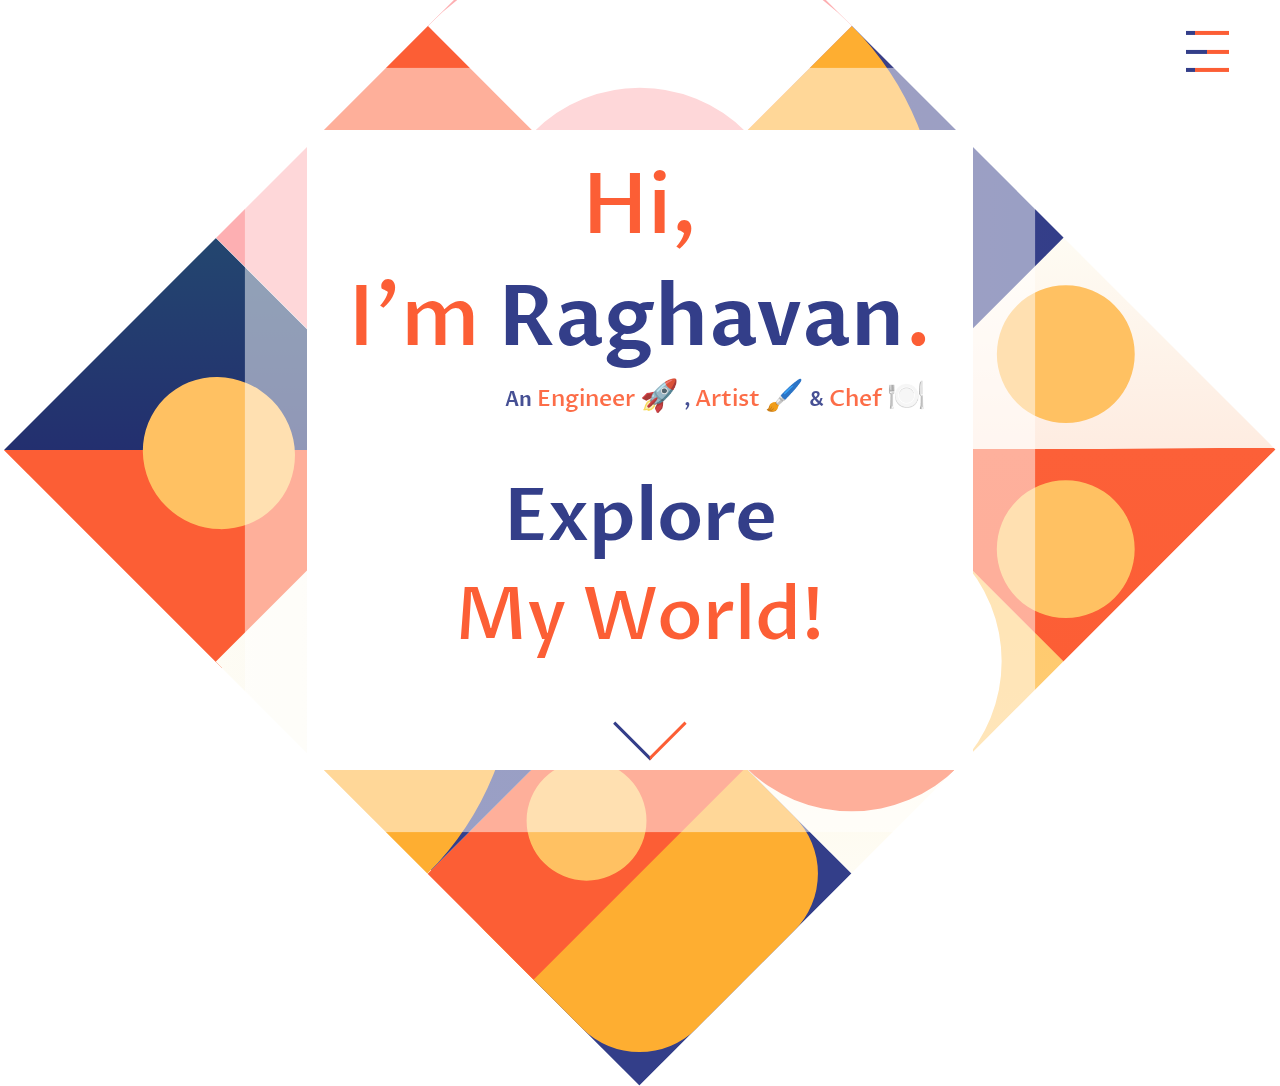
==== index.html @ 9d92f0ab "Responsive Design #1" ====
<!DOCTYPE html>
<html lang="en">

<head>
    <meta charset="UTF-8">
    <meta http-equiv="X-UA-Compatible" content="IE=edge">
    <meta name="viewport" content="width=device-width, initial-scale=1.0">
    <meta charset="UTF-8" />
    <meta http-equiv="X-UA-Compatible" content="IE=edge" />
    <meta name="viewport" content="width=device-width, initial-scale=1.0" />
    <meta name="msapplication-TileColor" content="#333e89" />
    <meta name="theme-color" content="#333e89" />
    <meta name="title" content="Raghavan's World" />
    <meta name="description" content="Raghavan's Official Portfolio!" />
    <meta name="keywords" content="Raghavan, Portfolio, Artist, Blogger" />
    <meta name="robots" content="index, follow" />
    <meta http-equiv="Content-Type" content="text/html; charset=utf-8" />
    <meta name="language" content="English" />
    <title>Raghavan's World</title>
    <link rel="apple-touch-icon" sizes="180x180" href="./assets/img/favicon/apple-touch-icon.png" />
    <link rel="icon" type="image/png" sizes="32x32" href="./assets/img/favicon/favicon-32x32.png" />
    <link rel="icon" type="image/png" sizes="16x16" href="./assets/img/favicon/favicon-16x16.png" />
    <link rel="manifest" href="./assets/img/favicon/site.webmanifest" />
    <link rel="mask-icon" href="./assets/img/favicon/safari-pinned-tab.svg" color="#333e89" />
    <link rel="stylesheet" href="./assets/styles/index.css" type="text/css" />
    <link rel="stylesheet" href="./assets/styles/main.css" type="text/css" />
    <link rel="stylesheet" href="./assets/styles/splide.min.css" type="text/css" />
    <script src="./assets/scripts/index.js" type="application/javascript" async></script>
    <script src="./assets/scripts/scrollfade.js" type="application/javascript" defer></script>
    <script src="./assets/scripts/splide.min.js" type="application/javascript" defer></script>
    <script src="./assets/scripts/main.js" type="application/javascript" defer></script>
    <title>Raghavan's World</title>
</head>

<body>
    <!-- Loader - Hidden when DOM Content Loaded -->
    <div class="loader">
        <div class="outerCircle">
            <div class="innerCircle"></div>
        </div>
    </div>
    <!-- Navigation Page - Toggled from Menu Button-->
    <nav id="nav">
        <ul id="navItems">
            <!-- Navigation Links -->
            <li class="navItem">
                <a class="navLink current" title="View Home Page" href="./index.html"><span>HOME</span></a>
            </li>
        </ul>
    </nav>
    <header id="header">
        <div class="scrollFade heroArtContainer">
            <img src="./assets/img/contemporaryArt.svg" alt="Decorative Contemporary Art" class="heroArt">
        </div>
        <ul id="menuIcon">
            <li class="iconBar1 iconBar"></li>
            <li class="iconBar2 iconBar"></li>
            <li class="iconBar3 iconBar"></li>
        </ul>
        <section id="hero" class="scrollFade">
            <div id="introText">
                <div id="name">
                    Hi, <br> I'm
                        <span id="about">
                            <span><span id="heroHighlight">Raghavan</span>.</span>
                            <p>
                                <span id="heroHighlight">An</span> 
                                Engineer <span id="emoji">🚀</span> 
                                <span id="heroHighlight">, </span>
                                Artist <span id="emoji">🖌️</span>
                                <span id="heroHighlight">&</span> Chef <span id="emoji">🍽️</span>
                            </p>
                        </span>
                </div>
            </div>
            <div id="CTA" class="scrollFade">
                <div id="welcomeText"><span id="heroHighlight">Explore<br></span>My World!</div>
                <a href="#artwork" class="arrow"></a>
            </div>
        </section>
    </header>
    <a href="#header" style="display: none;" class="backToTop"></a>
    <main id="sections">

    </main>
    <section id="pages">

    </section>
</body>

</html>
---- assets/styles/index.css ----
html {
  font-size: 2.3vmin;
  scroll-behavior: smooth;
}
body {
  overflow-x: hidden;
}

#header {
  display: flex;
  justify-content: space-between;
  min-height: 100vh;
  min-width: 100vw;
}
.heroArt {
  max-height: 100vh;
  height: 100vh;
}
#hero {
  display: flex;
  flex-direction: column;
  height: 100vh;
  justify-content: space-around;
  color: var(--accent);
  font-weight: 500;
  position: relative;
  margin: 1rem auto;
}
#introText #name {
  font-size: 4rem;
}
#introText #name #about {
  display: inline-flex !important;
  align-items: center;
  justify-content: center;
  flex-direction: column;
}
#about > p {
  font-size: 1.1rem;
  opacity: .9;
}
#about > p #heroHighlight {
  font-size: .95rem;
}
#emoji {
  font-size: 1.5rem;
}
#welcomeText{
  font-size: 3.5rem;
}
#CTA {
  display: flex;
  align-items: flex-start;
  flex-direction: column;
  justify-content: center;
  gap: 2rem;
}
#menuIcon {
  position: absolute;
  top: 1rem;
  right: 2rem;
}

#heroHighlight {
  font-weight: 600;
  color: var(--dark);
}
/* Down Arrow */
.arrow {
  content: '';
  display: inline-block;
  width: 2.5rem;
  height: 2.5rem;
  margin: 0 0 0 1rem;
  background: transparent;
  border-top: 0.15rem solid var(--dark);
  border-left: 0.15rem solid var(--dark);
  border-color: var(--dark) var(--accent);
  transition: all 300ms ease-in-out;
  text-decoration: none;
  color: transparent;
  cursor: pointer;
  transform: rotate(-135deg);
}
.arrow:hover {
  border-width: 0.3rem;
}
.slider {
  padding: 0 11vmin 0 9vmin;
  background: var(--light);
  box-shadow: 0 0 2rem 1rem rgba(0,0,0,.15);
  max-width: 100vw;
  z-index: 1;
}
.slider > a {
  color: var(--dark);
  margin: 1rem 0 2rem auto;
  padding-bottom: 2rem;
  text-decoration: none;
  display: flex;
  align-items: flex-end;
  justify-content: flex-end;
  position: relative;
}
.slider > a::after {
  background: url("data:image/svg+xml,%3Csvg width='129' height='24' viewBox='0 0 129 24' fill='none' xmlns='http://www.w3.org/2000/svg'%3E%3Cpath d='M128.159 13.0607C128.745 12.4749 128.745 11.5251 128.159 10.9393L118.613 1.3934C118.027 0.807611 117.078 0.807611 116.492 1.3934C115.906 1.97919 115.906 2.92893 116.492 3.51472L124.977 12L116.492 20.4853C115.906 21.0711 115.906 22.0208 116.492 22.6066C117.078 23.1924 118.027 23.1924 118.613 22.6066L128.159 13.0607ZM0 13.5L127.098 13.5V10.5L0 10.5L0 13.5Z' fill='%23FC5E35'/%3E%3C/svg%3E%0A");
  content: '';
  background-size: 40%;
  position: absolute;
  width: 9rem;
  right: -5.5rem;
  top: 1.3rem;
  height: 24px;
  background-repeat: no-repeat;
  transition: all 300ms;
  pointer-events: all;
}
.slider > a:hover {
  cursor: pointer;
}
.slider > a:hover::after {
  background-size: 45%;
  right: -6.5rem;
}

.slider > h1 {
  padding: 1.5rem 0 1rem 0;
  text-transform: capitalize;
  font-size: 5rem;
  color: var(--dark);
  text-align: center;
  position: relative;
  display: block;
  margin: 0 auto;
}
.slider > h1::after {
  content: '';
  height: 1rem;
  width: 1rem;
  margin-left: .5rem;
  background: var(--accent);
  display: inline-block;
  border-radius: 50%;
}
.slider img {
  max-height: 30rem !important;
  margin: 0 .15rem;
}
.splide__pagination {
  display: none !important;
}
.scrollFade {
  opacity: 1;
  pointer-events: all;
}
.scrollFade--hidden {
  opacity: 0;
  pointer-events: none;
  transform: translateY(-3rem);
}
.scrollFade--visible {
  opacity: 1;
  transform: translateY(0);
  pointer-events: all;
}
.scrollFade--animate {
  transition: opacity 1000ms 100ms ease, transform 800ms 100ms ease;
}

.PaintingDescription {
  display: flex;
  align-items: center;
  justify-content: center;
  position: absolute;
  left: 0;
  top: 0;
  min-height: 100vh;
  z-index: 4;
  width: 100vw;
  gap: 0 3rem;
  padding: 2rem .5rem;
  background-color: var(--light);
  font-family: "Proza Libre", sans-serif;
  transform: translateX(100vw);
  transition: transform 1000ms ease;
}
.DescriptionOpen {
  transform: none;
}
.PaintingDescription > .CloseIcon {
  box-sizing: border-box;
  position: relative;
  display: block;
  transform: scale(1);
  width: 2rem;
  height: 2rem;
  border: 0.1rem solid transparent;
  position: absolute;
  top: 1rem;
  right: 1.9rem;
  cursor: pointer;
}
.PaintingDescription > .CloseIcon::after,
.PaintingDescription > .CloseIcon::before {
  content: "";
  display: block;
  box-sizing: border-box;
  position: absolute;
  width: 2rem;
  height: 0.1rem;
  background: var(--dark);
  transform: rotate(45deg);
  top: 8px;
  left: 1px;
}
.PaintingDescription > .CloseIcon::after {
  transform: rotate(-45deg);
}
.PaintingDescription .DescriptionText {
  max-width: 30ch;
  color: var(--dark);
}
.PaintingDescription .DescriptionText h1 {
  font-size: 2.5rem;
  margin: 0 0 1rem 0;
}
.PaintingDescription .DescriptionText p {
  line-height: 2;
}
.PaintingDescription img {
  max-height: 100vh;
}
.PaintingDescription .Links {
  display: flex;
  gap: 2rem;
  margin: 1rem 0 0 0;
}
@media only screen and (max-aspect-ratio: 7/5) {
  .PaintingDescription img {
    max-height: 80vh;
    min-width: 50vw;
    max-width: 95vw;
  }
}
@media only screen and (max-aspect-ratio: 5/3) {
  .heroArt {
    transform: translateX(-33.33%);  
  }
  #hero { 
    transform: translateX(-4rem);
    position: absolute;
    right: 0;
  }
} 
@media only screen and (max-aspect-ratio: 10/7) {
  .heroArtContainer {
    width: 100vw;
    height: 100vh;
    position: absolute;
    z-index: -1;
    display: flex;
    align-items: center;
    justify-content: center;
  }
  .heroArt {
    transform: rotate(45deg) translatey(0);
    position: absolute;
    top: 0;
    z-index: -1;
  }
  #welcomeText {
    margin: 0;
  }
  #hero {
    transform: none;
    z-index: 1;
    padding: 2rem;
    margin: auto;
    text-align: center;
    background-color: var(--light);
    box-shadow: 0 0 0 3rem rgba(255,255,255,.5);
    height: min-content;
    gap: 2.5rem 0;
    padding: 1rem 2rem; 
    position: static !important;
  }
  #CTA {
    align-items: center;
  }
  .arrow {
    margin-top: -.5rem;
  }
  #menuIcon {
    background-color: var(--light);
    padding: .5rem;
  }
}
@media only screen and (max-aspect-ratio: 7/6) {
  .PaintingDescription {
    flex-direction: column;
    align-items: center;
    justify-content: flex-start;
  }
  .PaintingDescription img {
    margin-top: 3rem;
  }
  .PaintingDescription h1 {
    margin: 1rem 0 !important; 
    text-align: center;
  }
  .PaintingDescription .DescriptionText {
    max-width: 90vw;
    text-align: center;
  }
  .heroArt {
    display: none;
  }
  .Links {
    margin: 0 auto;
    align-items: center;
    justify-content: center;
  }
  #header {
    background: url("/assets/img/contemporaryArt.svg");
    background-size: 100vh, 100vh 100vw;
  }
  #hero {
    box-shadow: 0 0 0 2rem rgba(255,255,255,.5);
  }
  #menuIcon {
    top: 1rem;
    right: 1rem;
  }
}
@media only screen and (orientation: portrait) {
  html {
    font-size:2.6vmin;
  }
  #hero {
    font-size: 2.6rem;
    padding: 2rem 1rem;
  }
  .slider img {
    height: auto !important;
    max-height: 100vh !important;
    width: 80vw !important;
  }
  .slider {
    padding: 0 10vw;
  }
}
@media only screen and (max-width: 420px) {
  html {
    font-size: 2.8vmin !important;
  }
  #hero {
    box-shadow: 0 0 0 1rem rgba(255,255,255,.5);
  }
}
.EmptyBody > * {
  display: none !important;
}
.EmptyBody > #pages, .EmptyBody > #header, .backToTop {
  display: flex !important;
}
---- assets/styles/main.css ----
@import url("https://fonts.googleapis.com/css2?family=Proza+Libre:wght@500;600&display=swap");
/* Global */
* {
  margin: 0;
  padding: 0;
  box-sizing: border-box;
  font-family: "Proza Libre", sans-serif;
}
:root {
  --light: #ffffff;
  --lightSecondary: #feae31;
  --offLight: #f4f4f4;
  --dark: #333e89;
  --accent: #fc5e35;
}
body {
  overflow-x: hidden;
  max-width: 100vw;
}
/* Loader */
.loader {
  position: fixed;
  top: 0;
  z-index: 3;
  height: 100vh;
  width: 100vw;
  display: flex;
  align-items: center;
  justify-content: center;
  background-color: var(--light);
  transition: opacity 800ms 700ms, transform 800ms 600ms;
}
.outerCircle {
  width: 8rem;
  height: 8rem;
  display: flex;
  align-items: center;
  justify-content: center;
  border: 0.3rem solid var(--dark);
  border-color: var(--dark) transparent var(--dark) var(--dark);
  border-radius: 50%;
  animation: spin 1200ms linear infinite;
}
.innerCircle {
  width: 5rem;
  height: 5rem;
  border: 0.3rem solid var(--accent);
  border-color: var(--accent) var(--accent) transparent var(--accent);
  border-radius: 50%;
}
.loaded .loader {
  transform: translateY(-100vh);
  backdrop-filter: blur(20rem);
  opacity: 0.5;
}
@keyframes spin {
  0% {
    transform: rotate(0deg);
  }
  100% {
    transform: rotate(360deg);
  }
}

/* Scrollbar */
body::-webkit-scrollbar {
  width: 0.5rem;
}
body {
  scrollbar-width: thin;
  scrollbar-color: var(--lightSecondary) var(--offLight);
}
body::-webkit-scrollbar-track {
  background: var(--offLight);
}
body::-webkit-scrollbar-thumb {
  background-color: var(--lightSecondary);
  border-radius: 0.25rem;
  border: 0.1rem solid var(--offLight);
}

/* Navigation Page */
#nav {
  position: fixed;
  top: 0;
  width: 100vw;
  height: 100vh;
  z-index: 2;
  background-color: var(--light);
  transition: opacity 800ms 600ms, transform 800ms 700ms;
  transform: translateX(-100%);
}
.menuPopUp {
  overflow: hidden;
}
.menuPopUp #nav {
  opacity: 1;
  transform: translateX(0);
}
/* Navigation Links */
#navItems {
  display: flex;
  align-items: center;
  justify-content: center;
  flex-direction: column;
  gap: 10vmin 0;
  height: 100%;
  width: 100%;
}
.navItem {
  list-style-type: none;
}
.navLink {
  text-decoration: none;
  color: var(--dark) !important;
  font-weight: 700;
  font-size: 4rem;
  display: inline-block;
  overflow: hidden;
  transition: all 800ms;
}
.navLink.current {
  color: var(--accent) !important;
}
.navLink:hover {
  color: var(--lightSecondary) !important;
}
.navLink,
.navLink > span {
  position: relative;
}
.navLink > span {
  display: flex;
  padding: 0.5rem 2rem;
}
.navLink:before,
.navLink:after,
.navLink > span:before,
.navLink > span:after {
  content: "";
  position: absolute;
  transition: transform 500ms ease;
}
.navLink:before,
.navLink:after {
  right: 0;
  bottom: 0;
  background-color: var(--lightSecondary);
}
.navLink:before {
  width: 100%;
  height: 1rem;
  transform: translateX(-100%);
}
.navLink:after {
  width: 1rem;
  height: 100%;
  transform: translateY(100%);
}
.navLink > span:before,
.navLink > span:after {
  left: 0;
  top: 0;
  background-color: var(--lightSecondary);
}
.navLink > span:before {
  width: 100%;
  height: 1rem;
  transform: translateX(100%);
}
.navLink > span:after {
  width: 1rem;
  height: 100%;
  transform: translateY(-100%);
}
.navLink:hover:before,
.navLink:hover:after,
.navLink:hover > span:before,
.navLink:hover > span:after {
  transform: translate(0, 0);
}

/* MenuIcon */
#menuIcon {
  width: 3rem;
  height: 3rem;
  overflow: hidden;
  cursor: pointer;
  z-index: 2;
  position: absolute;
}
.iconBar {
  list-style: none;
  position: absolute;
  transform: translateY(-50%);
  width: 70%;
  height: 0.2rem;
  background: var(--dark);
  transition: 800ms;
}
.iconBar1 {
  top: 20%;
  left: 15%;
  transition-delay: 700ms;
  opacity: 1;
  background: linear-gradient(
    90deg,
    var(--dark) 0%,
    var(--dark) 20%,
    var(--accent) 20%,
    var(--accent) 100%
  );
}
.iconBar2 {
  top: 50%;
  left: 15%;
  transition-delay: 0ms;
  background: linear-gradient(
    90deg,
    var(--dark) 0%,
    var(--dark) 50%,
    var(--accent) 50%,
    var(--accent) 100%
  );
}
.iconBar3 {
  top: 80%;
  right: 15%;
  transition-delay: 700ms;
  opacity: 1;
  background: linear-gradient(
    90deg,
    var(--dark) 0%,
    var(--dark) 20%,
    var(--accent) 20%,
    var(--accent) 100%
  );
}
.menuPopUp #menuIcon { 
  position: fixed;
  top: 1rem;
  right: 2rem;
  z-index: 2;
}
.menuPopUp #menuIcon .iconBar1 {
  left: 100%;
  transition-delay: 0s;
  opacity: 0;
}
.menuPopUp #menuIcon .iconBar2 {
  transform: translateY(-50%) rotate(405deg);
  transition-delay: 300ms;
}
.menuPopUp #menuIcon .iconBar3 {
  right: 100%;
  transition-delay: 0s;
  opacity: 0;
}
.iconBar2::before {
  content: "";
  position: absolute;
  top: -9.8rem;
  left: 0;
  width: 100%;
  height: 100%;
  background: #262626;
  transform: rotate(90deg);
  transition: 500ms;
  transition-delay: 200ms;
}
.menuPopUp #menuIcon .iconBar2::before {
  top: 0;
  transition-delay: 1000ms;
}
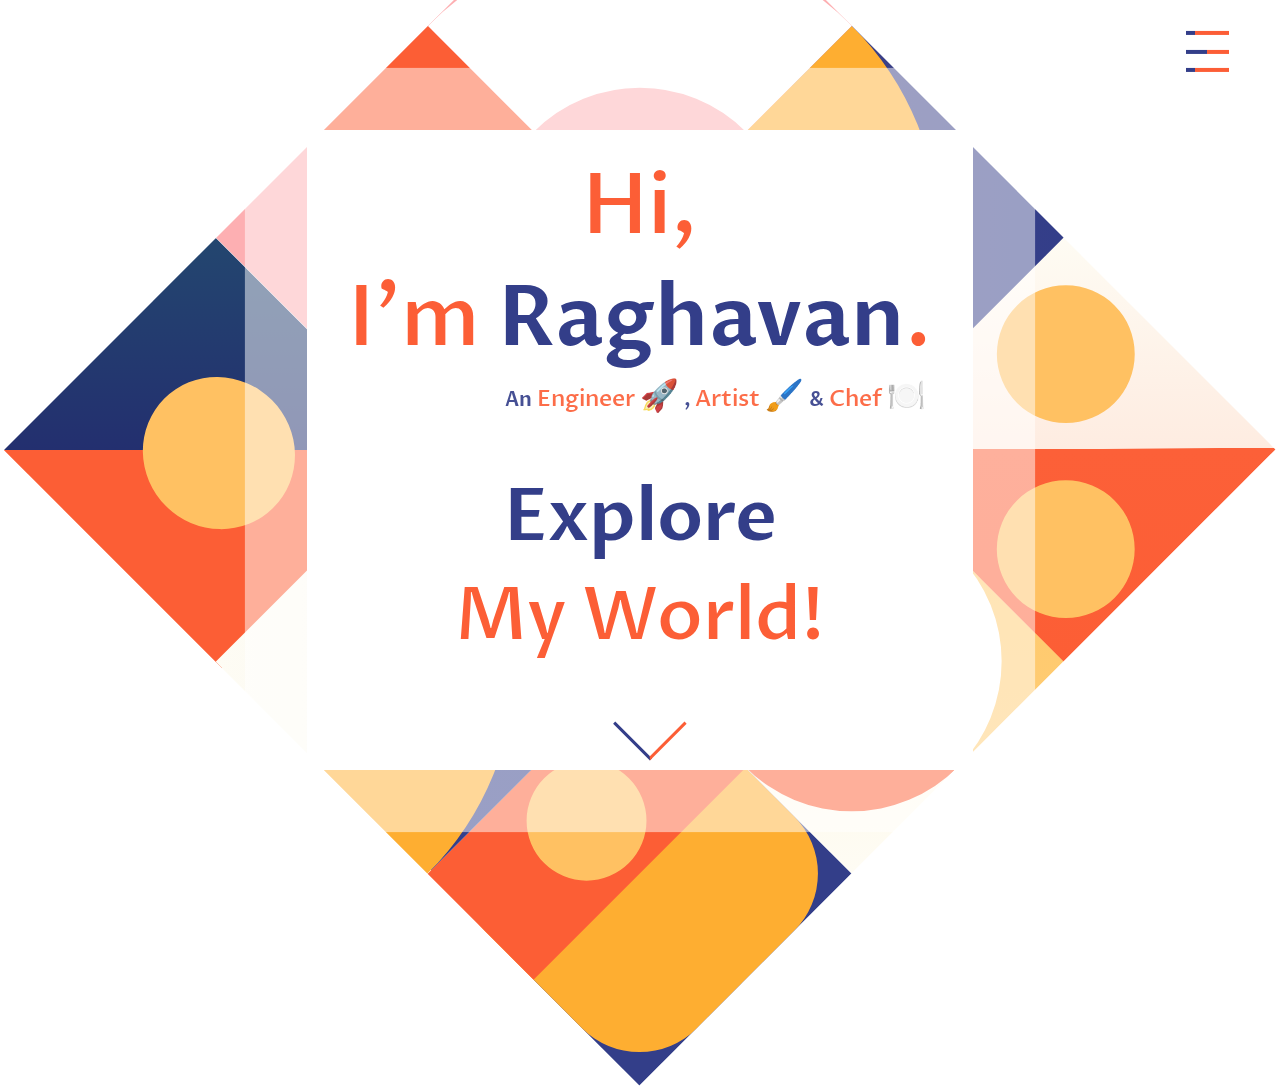
==== commit 5db21eaf: "Responsive Design Final" ====
--- a/index.html
+++ b/index.html
@@ -1,7 +1,18 @@
 <!DOCTYPE html>
 <html lang="en">
+<!-- 
+    ---------- CodrShiv ---------- 
+    Designed, Developed & Deployed 
+    - This Website from scratch! - 
+    
+    ----------- Hire Me ----------- 
+    https://www.fiverr.com/CoderShiv 
 
+    ------- Look at my Work -------- 
+    https://www.github.com/CodrShiv 
+ -->
 <head>
+    <!-- Metadata Tags for SEO -->
     <meta charset="UTF-8">
     <meta http-equiv="X-UA-Compatible" content="IE=edge">
     <meta name="viewport" content="width=device-width, initial-scale=1.0">
@@ -17,19 +28,24 @@
     <meta http-equiv="Content-Type" content="text/html; charset=utf-8" />
     <meta name="language" content="English" />
     <title>Raghavan's World</title>
+    <!-- Favicon References -->
     <link rel="apple-touch-icon" sizes="180x180" href="./assets/img/favicon/apple-touch-icon.png" />
     <link rel="icon" type="image/png" sizes="32x32" href="./assets/img/favicon/favicon-32x32.png" />
     <link rel="icon" type="image/png" sizes="16x16" href="./assets/img/favicon/favicon-16x16.png" />
+    <link rel="mask-icon" href="./assets/img/favicon/safari-pinned-tab.svg" color="#333e89" />
     <link rel="manifest" href="./assets/img/favicon/site.webmanifest" />
-    <link rel="mask-icon" href="./assets/img/favicon/safari-pinned-tab.svg" color="#333e89" />
+    <!-- Custom Stylesheets -->
     <link rel="stylesheet" href="./assets/styles/index.css" type="text/css" />
     <link rel="stylesheet" href="./assets/styles/main.css" type="text/css" />
-    <link rel="stylesheet" href="./assets/styles/splide.min.css" type="text/css" />
+    <!-- Slider Library - SplideJS released under the Terms of MIT License -->
+    <link rel="stylesheet" href="./assets/styles/splide.css" type="text/css" />
+    <script src="./assets/scripts/splide.min.js" type="application/javascript" defer></script>
+    <!-- Script to initiate a GraphQL Query asynchronously and Populating the Home Page -->
     <script src="./assets/scripts/index.js" type="application/javascript" async></script>
+    <!-- Script to Fade/Hide Elements on Scroll - ScrollFade.js released under the Terms of MIT License -->
     <script src="./assets/scripts/scrollfade.js" type="application/javascript" defer></script>
-    <script src="./assets/scripts/splide.min.js" type="application/javascript" defer></script>
+    <!-- Loader and Menu Script  -->
     <script src="./assets/scripts/main.js" type="application/javascript" defer></script>
-    <title>Raghavan's World</title>
 </head>
 
 <body>
@@ -42,12 +58,13 @@
     <!-- Navigation Page - Toggled from Menu Button-->
     <nav id="nav">
         <ul id="navItems">
-            <!-- Navigation Links -->
+            <!-- Navigation Links - More References added upon GraphQL Query -->
             <li class="navItem">
                 <a class="navLink current" title="View Home Page" href="./index.html"><span>HOME</span></a>
             </li>
         </ul>
     </nav>
+    <!-- Hero Section -->
     <header id="header">
         <div class="scrollFade heroArtContainer">
             <img src="./assets/img/contemporaryArt.svg" alt="Decorative Contemporary Art" class="heroArt">
@@ -75,14 +92,17 @@
             </div>
             <div id="CTA" class="scrollFade">
                 <div id="welcomeText"><span id="heroHighlight">Explore<br></span>My World!</div>
-                <a href="#artwork" class="arrow"></a>
+                <a href="#art" class="arrow"></a>
             </div>
         </section>
     </header>
-    <a href="#header" style="display: none;" class="backToTop"></a>
+    
+    <!-- Sections leading to a dedicated page - Populated upon GraphQL Query -->
     <main id="sections">
 
     </main>
+
+    <!-- Pages for each Post in a Section - Populated upon GraphQL Query -->
     <section id="pages">
 
     </section>
--- a/assets/styles/index.css
+++ b/assets/styles/index.css
@@ -1,70 +1,113 @@
+/* Global */
 html {
   font-size: 2.3vmin;
   scroll-behavior: smooth;
 }
+
 body {
   overflow-x: hidden;
 }
 
+/* Header */
 #header {
-  display: flex;
-  justify-content: space-between;
+  display: -webkit-box;
+  display: -ms-flexbox;
+  display: flex;
+  -webkit-box-pack: justify;
+      -ms-flex-pack: justify;
+          justify-content: space-between;
   min-height: 100vh;
-  min-width: 100vw;
-}
+  min-width: 100%;
+}
+
 .heroArt {
   max-height: 100vh;
   height: 100vh;
 }
+
 #hero {
-  display: flex;
-  flex-direction: column;
+  display: -webkit-box;
+  display: -ms-flexbox;
+  display: flex;
+  -webkit-box-orient: vertical;
+  -webkit-box-direction: normal;
+      -ms-flex-direction: column;
+          flex-direction: column;
   height: 100vh;
-  justify-content: space-around;
+  -ms-flex-pack: distribute;
+      justify-content: space-around;
   color: var(--accent);
   font-weight: 500;
   position: relative;
   margin: 1rem auto;
 }
-#introText #name {
+
+#name {
   font-size: 4rem;
 }
-#introText #name #about {
+
+#CTA {
+  display: -webkit-box;
+  display: -ms-flexbox;
+  display: flex;
+  -webkit-box-align: start;
+      -ms-flex-align: start;
+          align-items: flex-start;
+  -webkit-box-orient: vertical;
+  -webkit-box-direction: normal;
+      -ms-flex-direction: column;
+          flex-direction: column;
+  -webkit-box-pack: center;
+      -ms-flex-pack: center;
+          justify-content: center;
+  gap: 2rem;
+}
+
+#about {
+  display: -webkit-inline-box !important;
+  display: -ms-inline-flexbox !important;
   display: inline-flex !important;
-  align-items: center;
-  justify-content: center;
-  flex-direction: column;
-}
+  -webkit-box-align: center;
+      -ms-flex-align: center;
+          align-items: center;
+  -webkit-box-pack: center;
+      -ms-flex-pack: center;
+          justify-content: center;
+  -webkit-box-orient: vertical;
+  -webkit-box-direction: normal;
+      -ms-flex-direction: column;
+          flex-direction: column;
+}
+
 #about > p {
   font-size: 1.1rem;
   opacity: .9;
 }
+
 #about > p #heroHighlight {
   font-size: .95rem;
 }
+
 #emoji {
   font-size: 1.5rem;
 }
-#welcomeText{
+
+#welcomeText {
   font-size: 3.5rem;
 }
-#CTA {
-  display: flex;
-  align-items: flex-start;
-  flex-direction: column;
-  justify-content: center;
-  gap: 2rem;
-}
+
+#heroHighlight {
+  font-weight: 600;
+  color: var(--dark);
+}
+
+/* Menu Icon */
 #menuIcon {
   position: absolute;
   top: 1rem;
   right: 2rem;
 }
 
-#heroHighlight {
-  font-weight: 600;
-  color: var(--dark);
-}
 /* Down Arrow */
 .arrow {
   content: '';
@@ -76,32 +119,47 @@
   border-top: 0.15rem solid var(--dark);
   border-left: 0.15rem solid var(--dark);
   border-color: var(--dark) var(--accent);
+  -webkit-transition: all 300ms ease-in-out;
   transition: all 300ms ease-in-out;
   text-decoration: none;
   color: transparent;
   cursor: pointer;
-  transform: rotate(-135deg);
-}
+  -webkit-transform: rotate(-135deg);
+          transform: rotate(-135deg);
+}
+
 .arrow:hover {
   border-width: 0.3rem;
 }
+
+/* Slider - Each Section on the Home Page */
 .slider {
-  padding: 0 11vmin 0 9vmin;
-  background: var(--light);
-  box-shadow: 0 0 2rem 1rem rgba(0,0,0,.15);
   max-width: 100vw;
   z-index: 1;
-}
+  padding: 0 11vmin;
+  background: var(--light);
+  -webkit-box-shadow: 0 0 2rem 1rem rgba(0, 0, 0, 0.15);
+          box-shadow: 0 0 2rem 1rem rgba(0, 0, 0, 0.15);
+}
+
+/* Explore Link */
 .slider > a {
   color: var(--dark);
   margin: 1rem 0 2rem auto;
   padding-bottom: 2rem;
   text-decoration: none;
-  display: flex;
-  align-items: flex-end;
-  justify-content: flex-end;
+  display: -webkit-box;
+  display: -ms-flexbox;
+  display: flex;
+  -webkit-box-align: end;
+      -ms-flex-align: end;
+          align-items: flex-end;
+  -webkit-box-pack: end;
+      -ms-flex-pack: end;
+          justify-content: flex-end;
   position: relative;
 }
+
 .slider > a::after {
   background: url("data:image/svg+xml,%3Csvg width='129' height='24' viewBox='0 0 129 24' fill='none' xmlns='http://www.w3.org/2000/svg'%3E%3Cpath d='M128.159 13.0607C128.745 12.4749 128.745 11.5251 128.159 10.9393L118.613 1.3934C118.027 0.807611 117.078 0.807611 116.492 1.3934C115.906 1.97919 115.906 2.92893 116.492 3.51472L124.977 12L116.492 20.4853C115.906 21.0711 115.906 22.0208 116.492 22.6066C117.078 23.1924 118.027 23.1924 118.613 22.6066L128.159 13.0607ZM0 13.5L127.098 13.5V10.5L0 10.5L0 13.5Z' fill='%23FC5E35'/%3E%3C/svg%3E%0A");
   content: '';
@@ -112,17 +170,21 @@
   top: 1.3rem;
   height: 24px;
   background-repeat: no-repeat;
+  -webkit-transition: all 300ms;
   transition: all 300ms;
   pointer-events: all;
 }
+
 .slider > a:hover {
   cursor: pointer;
 }
+
 .slider > a:hover::after {
   background-size: 45%;
   right: -6.5rem;
 }
 
+/* Slider Heading */
 .slider > h1 {
   padding: 1.5rem 0 1rem 0;
   text-transform: capitalize;
@@ -133,6 +195,7 @@
   display: block;
   margin: 0 auto;
 }
+
 .slider > h1::after {
   content: '';
   height: 1rem;
@@ -142,128 +205,157 @@
   display: inline-block;
   border-radius: 50%;
 }
+
+/* Slider Painting */
 .slider img {
   max-height: 30rem !important;
   margin: 0 .15rem;
-}
+  cursor: pointer;
+}
+
 .splide__pagination {
   display: none !important;
 }
-.scrollFade {
-  opacity: 1;
-  pointer-events: all;
-}
-.scrollFade--hidden {
-  opacity: 0;
-  pointer-events: none;
-  transform: translateY(-3rem);
-}
-.scrollFade--visible {
-  opacity: 1;
-  transform: translateY(0);
-  pointer-events: all;
-}
-.scrollFade--animate {
-  transition: opacity 1000ms 100ms ease, transform 800ms 100ms ease;
-}
-
+
+/* Dedicated Page for each Artwork */
 .PaintingDescription {
-  display: flex;
-  align-items: center;
-  justify-content: center;
+  display: -webkit-box;
+  display: -ms-flexbox;
+  display: flex;
+  -webkit-box-align: center;
+      -ms-flex-align: center;
+          align-items: center;
+  -webkit-box-pack: center;
+      -ms-flex-pack: center;
+          justify-content: center;
   position: absolute;
   left: 0;
   top: 0;
   min-height: 100vh;
   z-index: 4;
-  width: 100vw;
+  width: 100%;
   gap: 0 3rem;
   padding: 2rem .5rem;
   background-color: var(--light);
   font-family: "Proza Libre", sans-serif;
-  transform: translateX(100vw);
+  -webkit-transform: translateX(-100%);
+          transform: translateX(-100%);
+  -webkit-transition: -webkit-transform 1000ms ease;
+  transition: -webkit-transform 1000ms ease;
   transition: transform 1000ms ease;
-}
+  transition: transform 1000ms ease, -webkit-transform 1000ms ease;
+}
+
 .DescriptionOpen {
-  transform: none;
-}
+  -webkit-transform: none;
+          transform: none;
+}
+
 .PaintingDescription > .CloseIcon {
-  box-sizing: border-box;
+  -webkit-box-sizing: border-box;
+          box-sizing: border-box;
   position: relative;
   display: block;
-  transform: scale(1);
+  -webkit-transform: scale(1);
+          transform: scale(1);
   width: 2rem;
   height: 2rem;
   border: 0.1rem solid transparent;
   position: absolute;
-  top: 1rem;
-  right: 1.9rem;
+  top: 2rem;
+  right: 2rem;
   cursor: pointer;
 }
+
 .PaintingDescription > .CloseIcon::after,
 .PaintingDescription > .CloseIcon::before {
   content: "";
   display: block;
-  box-sizing: border-box;
+  -webkit-box-sizing: border-box;
+          box-sizing: border-box;
   position: absolute;
   width: 2rem;
   height: 0.1rem;
   background: var(--dark);
-  transform: rotate(45deg);
+  -webkit-transform: rotate(45deg);
+          transform: rotate(45deg);
   top: 8px;
   left: 1px;
 }
+
 .PaintingDescription > .CloseIcon::after {
-  transform: rotate(-45deg);
-}
+  -webkit-transform: rotate(-45deg);
+          transform: rotate(-45deg);
+}
+
 .PaintingDescription .DescriptionText {
   max-width: 30ch;
   color: var(--dark);
 }
+
 .PaintingDescription .DescriptionText h1 {
-  font-size: 2.5rem;
+  font-size: 2.25rem;
   margin: 0 0 1rem 0;
 }
+
 .PaintingDescription .DescriptionText p {
   line-height: 2;
-}
+  opacity: .9;
+}
+
 .PaintingDescription img {
   max-height: 100vh;
 }
+
 .PaintingDescription .Links {
+  display: -webkit-box;
+  display: -ms-flexbox;
   display: flex;
   gap: 2rem;
   margin: 1rem 0 0 0;
 }
-@media only screen and (max-aspect-ratio: 7/5) {
+
+/* Responsive Design Media Queries */
+@media only screen and (max-aspect-ratio: 7 / 5) {
   .PaintingDescription img {
     max-height: 80vh;
     min-width: 50vw;
     max-width: 95vw;
   }
 }
-@media only screen and (max-aspect-ratio: 5/3) {
+
+@media only screen and (max-aspect-ratio: 5 / 3) {
   .heroArt {
-    transform: translateX(-33.33%);  
-  }
-  #hero { 
-    transform: translateX(-4rem);
+    -webkit-transform: translateX(-33.33%);
+            transform: translateX(-33.33%);
+  }
+  #hero {
+    -webkit-transform: translateX(-4rem);
+            transform: translateX(-4rem);
     position: absolute;
     right: 0;
   }
-} 
-@media only screen and (max-aspect-ratio: 10/7) {
+}
+
+@media only screen and (max-aspect-ratio: 10 / 7) {
   .heroArtContainer {
     width: 100vw;
     height: 100vh;
     position: absolute;
     z-index: -1;
+    display: -webkit-box;
+    display: -ms-flexbox;
     display: flex;
-    align-items: center;
-    justify-content: center;
+    -webkit-box-align: center;
+        -ms-flex-align: center;
+            align-items: center;
+    -webkit-box-pack: center;
+        -ms-flex-pack: center;
+            justify-content: center;
   }
   .heroArt {
-    transform: rotate(45deg) translatey(0);
+    -webkit-transform: rotate(45deg) translatey(0);
+            transform: rotate(45deg) translatey(0);
     position: absolute;
     top: 0;
     z-index: -1;
@@ -272,20 +364,26 @@
     margin: 0;
   }
   #hero {
-    transform: none;
+    -webkit-transform: none;
+            transform: none;
     z-index: 1;
     padding: 2rem;
     margin: auto;
     text-align: center;
     background-color: var(--light);
-    box-shadow: 0 0 0 3rem rgba(255,255,255,.5);
+    -webkit-box-shadow: 0 0 0 3rem rgba(255, 255, 255, 0.5);
+            box-shadow: 0 0 0 3rem rgba(255, 255, 255, 0.5);
+    height: -webkit-min-content;
+    height: -moz-min-content;
     height: min-content;
     gap: 2.5rem 0;
-    padding: 1rem 2rem; 
+    padding: 1rem 2rem;
     position: static !important;
   }
   #CTA {
-    align-items: center;
+    -webkit-box-align: center;
+        -ms-flex-align: center;
+            align-items: center;
   }
   .arrow {
     margin-top: -.5rem;
@@ -295,17 +393,25 @@
     padding: .5rem;
   }
 }
-@media only screen and (max-aspect-ratio: 7/6) {
+
+@media only screen and (max-aspect-ratio: 7 / 6) {
   .PaintingDescription {
-    flex-direction: column;
-    align-items: center;
-    justify-content: flex-start;
+    -webkit-box-orient: vertical;
+    -webkit-box-direction: normal;
+        -ms-flex-direction: column;
+            flex-direction: column;
+    -webkit-box-align: center;
+        -ms-flex-align: center;
+            align-items: center;
+    -webkit-box-pack: start;
+        -ms-flex-pack: start;
+            justify-content: flex-start;
   }
   .PaintingDescription img {
     margin-top: 3rem;
   }
   .PaintingDescription h1 {
-    margin: 1rem 0 !important; 
+    margin: 1rem 0 !important;
     text-align: center;
   }
   .PaintingDescription .DescriptionText {
@@ -317,24 +423,30 @@
   }
   .Links {
     margin: 0 auto;
-    align-items: center;
-    justify-content: center;
+    -webkit-box-align: center;
+        -ms-flex-align: center;
+            align-items: center;
+    -webkit-box-pack: center;
+        -ms-flex-pack: center;
+            justify-content: center;
   }
   #header {
     background: url("/assets/img/contemporaryArt.svg");
     background-size: 100vh, 100vh 100vw;
   }
   #hero {
-    box-shadow: 0 0 0 2rem rgba(255,255,255,.5);
+    -webkit-box-shadow: 0 0 0 2rem rgba(255, 255, 255, 0.5);
+            box-shadow: 0 0 0 2rem rgba(255, 255, 255, 0.5);
   }
   #menuIcon {
     top: 1rem;
     right: 1rem;
   }
 }
+
 @media only screen and (orientation: portrait) {
   html {
-    font-size:2.6vmin;
+    font-size: 2.6vmin;
   }
   #hero {
     font-size: 2.6rem;
@@ -349,17 +461,25 @@
     padding: 0 10vw;
   }
 }
+
 @media only screen and (max-width: 420px) {
   html {
     font-size: 2.8vmin !important;
   }
   #hero {
-    box-shadow: 0 0 0 1rem rgba(255,255,255,.5);
-  }
-}
-.EmptyBody > * {
+    -webkit-box-shadow: 0 0 0 1rem rgba(255, 255, 255, 0.5);
+            box-shadow: 0 0 0 1rem rgba(255, 255, 255, 0.5);
+  }
+}
+
+/* Hiding everything when Popups are shown */
+.EmptyBody > *, .EmptySections #CTA {
   display: none !important;
 }
-.EmptyBody > #pages, .EmptyBody > #header, .backToTop {
+
+.EmptyBody > #pages, .EmptyBody > #header {
+  display: -webkit-box !important;
+  display: -ms-flexbox !important;
   display: flex !important;
-}+}
+/*# sourceMappingURL=index.css.map */--- a/assets/styles/main.css
+++ b/assets/styles/main.css
@@ -3,20 +3,25 @@
 * {
   margin: 0;
   padding: 0;
-  box-sizing: border-box;
+  -webkit-box-sizing: border-box;
+          box-sizing: border-box;
   font-family: "Proza Libre", sans-serif;
 }
+
 :root {
   --light: #ffffff;
   --lightSecondary: #feae31;
   --offLight: #f4f4f4;
   --dark: #333e89;
-  --accent: #fc5e35;
-}
-body {
+  --accent: hsl(12, 97%, 60%);
+}
+
+body, html {
+  width: 100%;
+  min-height: 100%;
   overflow-x: hidden;
-  max-width: 100vw;
-}
+}
+
 /* Loader */
 .loader {
   position: fixed;
@@ -24,23 +29,41 @@
   z-index: 3;
   height: 100vh;
   width: 100vw;
+  display: -webkit-box;
+  display: -ms-flexbox;
   display: flex;
-  align-items: center;
-  justify-content: center;
+  -webkit-box-align: center;
+      -ms-flex-align: center;
+          align-items: center;
+  -webkit-box-pack: center;
+      -ms-flex-pack: center;
+          justify-content: center;
   background-color: var(--light);
+  -webkit-transition: opacity 800ms 700ms, -webkit-transform 800ms 600ms;
+  transition: opacity 800ms 700ms, -webkit-transform 800ms 600ms;
   transition: opacity 800ms 700ms, transform 800ms 600ms;
-}
+  transition: opacity 800ms 700ms, transform 800ms 600ms, -webkit-transform 800ms 600ms;
+}
+
 .outerCircle {
   width: 8rem;
   height: 8rem;
+  display: -webkit-box;
+  display: -ms-flexbox;
   display: flex;
-  align-items: center;
-  justify-content: center;
+  -webkit-box-align: center;
+      -ms-flex-align: center;
+          align-items: center;
+  -webkit-box-pack: center;
+      -ms-flex-pack: center;
+          justify-content: center;
   border: 0.3rem solid var(--dark);
   border-color: var(--dark) transparent var(--dark) var(--dark);
   border-radius: 50%;
-  animation: spin 1200ms linear infinite;
-}
+  -webkit-animation: spin 1200ms linear infinite;
+          animation: spin 1200ms linear infinite;
+}
+
 .innerCircle {
   width: 5rem;
   height: 5rem;
@@ -48,17 +71,34 @@
   border-color: var(--accent) var(--accent) transparent var(--accent);
   border-radius: 50%;
 }
+
 .loaded .loader {
-  transform: translateY(-100vh);
-  backdrop-filter: blur(20rem);
+  -webkit-transform: translateY(-100vh);
+          transform: translateY(-100vh);
+  -webkit-backdrop-filter: blur(20rem);
+          backdrop-filter: blur(20rem);
   opacity: 0.5;
 }
+
+@-webkit-keyframes spin {
+  0% {
+    -webkit-transform: rotate(0deg);
+            transform: rotate(0deg);
+  }
+  100% {
+    -webkit-transform: rotate(360deg);
+            transform: rotate(360deg);
+  }
+}
+
 @keyframes spin {
   0% {
-    transform: rotate(0deg);
+    -webkit-transform: rotate(0deg);
+            transform: rotate(0deg);
   }
   100% {
-    transform: rotate(360deg);
+    -webkit-transform: rotate(360deg);
+            transform: rotate(360deg);
   }
 }
 
@@ -66,13 +106,16 @@
 body::-webkit-scrollbar {
   width: 0.5rem;
 }
+
 body {
   scrollbar-width: thin;
   scrollbar-color: var(--lightSecondary) var(--offLight);
 }
+
 body::-webkit-scrollbar-track {
   background: var(--offLight);
 }
+
 body::-webkit-scrollbar-thumb {
   background-color: var(--lightSecondary);
   border-radius: 0.25rem;
@@ -87,29 +130,44 @@
   height: 100vh;
   z-index: 2;
   background-color: var(--light);
+  -webkit-transition: opacity 800ms 600ms, -webkit-transform 800ms 700ms;
+  transition: opacity 800ms 600ms, -webkit-transform 800ms 700ms;
   transition: opacity 800ms 600ms, transform 800ms 700ms;
-  transform: translateX(-100%);
-}
-.menuPopUp {
-  overflow: hidden;
-}
+  transition: opacity 800ms 600ms, transform 800ms 700ms, -webkit-transform 800ms 700ms;
+  -webkit-transform: translateX(-100%);
+          transform: translateX(-100%);
+}
+
 .menuPopUp #nav {
   opacity: 1;
-  transform: translateX(0);
-}
+  -webkit-transform: translateX(0);
+          transform: translateX(0);
+}
+
 /* Navigation Links */
 #navItems {
+  display: -webkit-box;
+  display: -ms-flexbox;
   display: flex;
-  align-items: center;
-  justify-content: center;
-  flex-direction: column;
+  -webkit-box-align: center;
+      -ms-flex-align: center;
+          align-items: center;
+  -webkit-box-pack: center;
+      -ms-flex-pack: center;
+          justify-content: center;
+  -webkit-box-orient: vertical;
+  -webkit-box-direction: normal;
+      -ms-flex-direction: column;
+          flex-direction: column;
   gap: 10vmin 0;
   height: 100%;
   width: 100%;
 }
+
 .navItem {
   list-style-type: none;
 }
+
 .navLink {
   text-decoration: none;
   color: var(--dark) !important;
@@ -117,67 +175,90 @@
   font-size: 4rem;
   display: inline-block;
   overflow: hidden;
+  -webkit-transition: all 800ms;
   transition: all 800ms;
 }
+
 .navLink.current {
   color: var(--accent) !important;
 }
+
 .navLink:hover {
   color: var(--lightSecondary) !important;
 }
+
 .navLink,
 .navLink > span {
   position: relative;
 }
+
 .navLink > span {
+  display: -webkit-box;
+  display: -ms-flexbox;
   display: flex;
   padding: 0.5rem 2rem;
 }
+
 .navLink:before,
 .navLink:after,
 .navLink > span:before,
 .navLink > span:after {
   content: "";
   position: absolute;
+  -webkit-transition: -webkit-transform 500ms ease;
+  transition: -webkit-transform 500ms ease;
   transition: transform 500ms ease;
-}
+  transition: transform 500ms ease, -webkit-transform 500ms ease;
+}
+
 .navLink:before,
 .navLink:after {
   right: 0;
   bottom: 0;
   background-color: var(--lightSecondary);
 }
+
 .navLink:before {
   width: 100%;
   height: 1rem;
-  transform: translateX(-100%);
-}
+  -webkit-transform: translateX(-100%);
+          transform: translateX(-100%);
+}
+
 .navLink:after {
   width: 1rem;
   height: 100%;
-  transform: translateY(100%);
-}
+  -webkit-transform: translateY(100%);
+          transform: translateY(100%);
+}
+
 .navLink > span:before,
 .navLink > span:after {
   left: 0;
   top: 0;
   background-color: var(--lightSecondary);
 }
+
 .navLink > span:before {
   width: 100%;
   height: 1rem;
-  transform: translateX(100%);
-}
+  -webkit-transform: translateX(100%);
+          transform: translateX(100%);
+}
+
 .navLink > span:after {
   width: 1rem;
   height: 100%;
-  transform: translateY(-100%);
-}
+  -webkit-transform: translateY(-100%);
+          transform: translateY(-100%);
+}
+
 .navLink:hover:before,
 .navLink:hover:after,
 .navLink:hover > span:before,
 .navLink:hover > span:after {
-  transform: translate(0, 0);
+  -webkit-transform: translate(0, 0);
+          transform: translate(0, 0);
 }
 
 /* MenuIcon */
@@ -189,73 +270,76 @@
   z-index: 2;
   position: absolute;
 }
+
 .iconBar {
   list-style: none;
   position: absolute;
-  transform: translateY(-50%);
+  -webkit-transform: translateY(-50%);
+          transform: translateY(-50%);
   width: 70%;
   height: 0.2rem;
   background: var(--dark);
+  -webkit-transition: 800ms;
   transition: 800ms;
 }
+
 .iconBar1 {
   top: 20%;
   left: 15%;
-  transition-delay: 700ms;
-  opacity: 1;
-  background: linear-gradient(
-    90deg,
-    var(--dark) 0%,
-    var(--dark) 20%,
-    var(--accent) 20%,
-    var(--accent) 100%
-  );
-}
+  -webkit-transition-delay: 700ms;
+          transition-delay: 700ms;
+  opacity: 1;
+  background: -webkit-gradient(linear, left top, right top, from(var(--dark)), color-stop(20%, var(--dark)), color-stop(20%, var(--accent)), to(var(--accent)));
+  background: linear-gradient(90deg, var(--dark) 0%, var(--dark) 20%, var(--accent) 20%, var(--accent) 100%);
+}
+
 .iconBar2 {
   top: 50%;
   left: 15%;
-  transition-delay: 0ms;
-  background: linear-gradient(
-    90deg,
-    var(--dark) 0%,
-    var(--dark) 50%,
-    var(--accent) 50%,
-    var(--accent) 100%
-  );
-}
+  -webkit-transition-delay: 0ms;
+          transition-delay: 0ms;
+  background: -webkit-gradient(linear, left top, right top, from(var(--dark)), color-stop(50%, var(--dark)), color-stop(50%, var(--accent)), to(var(--accent)));
+  background: linear-gradient(90deg, var(--dark) 0%, var(--dark) 50%, var(--accent) 50%, var(--accent) 100%);
+}
+
 .iconBar3 {
   top: 80%;
   right: 15%;
-  transition-delay: 700ms;
-  opacity: 1;
-  background: linear-gradient(
-    90deg,
-    var(--dark) 0%,
-    var(--dark) 20%,
-    var(--accent) 20%,
-    var(--accent) 100%
-  );
-}
-.menuPopUp #menuIcon { 
+  -webkit-transition-delay: 700ms;
+          transition-delay: 700ms;
+  opacity: 1;
+  background: -webkit-gradient(linear, left top, right top, from(var(--dark)), color-stop(20%, var(--dark)), color-stop(20%, var(--accent)), to(var(--accent)));
+  background: linear-gradient(90deg, var(--dark) 0%, var(--dark) 20%, var(--accent) 20%, var(--accent) 100%);
+}
+
+.menuPopUp #menuIcon {
   position: fixed;
   top: 1rem;
-  right: 2rem;
+  right: 1rem;
   z-index: 2;
 }
+
 .menuPopUp #menuIcon .iconBar1 {
   left: 100%;
-  transition-delay: 0s;
+  -webkit-transition-delay: 0s;
+          transition-delay: 0s;
   opacity: 0;
 }
+
 .menuPopUp #menuIcon .iconBar2 {
-  transform: translateY(-50%) rotate(405deg);
-  transition-delay: 300ms;
-}
+  -webkit-transform: translateY(-50%) rotate(405deg);
+          transform: translateY(-50%) rotate(405deg);
+  -webkit-transition-delay: 300ms;
+          transition-delay: 300ms;
+}
+
 .menuPopUp #menuIcon .iconBar3 {
   right: 100%;
-  transition-delay: 0s;
+  -webkit-transition-delay: 0s;
+          transition-delay: 0s;
   opacity: 0;
 }
+
 .iconBar2::before {
   content: "";
   position: absolute;
@@ -264,11 +348,44 @@
   width: 100%;
   height: 100%;
   background: #262626;
-  transform: rotate(90deg);
+  -webkit-transform: rotate(90deg);
+          transform: rotate(90deg);
+  -webkit-transition: 500ms;
   transition: 500ms;
-  transition-delay: 200ms;
-}
+  -webkit-transition-delay: 200ms;
+          transition-delay: 200ms;
+}
+
 .menuPopUp #menuIcon .iconBar2::before {
   top: 0;
-  transition-delay: 1000ms;
-}+  -webkit-transition-delay: 1000ms;
+          transition-delay: 1000ms;
+}
+
+/* Fade on Scroll */
+.scrollFade {
+  opacity: 1;
+  pointer-events: all;
+}
+
+.scrollFade--hidden {
+  opacity: 0;
+  pointer-events: none;
+  -webkit-transform: translateY(-2rem);
+          transform: translateY(-2rem);
+}
+
+.scrollFade--visible {
+  opacity: 1;
+  -webkit-transform: translateY(0);
+          transform: translateY(0);
+  pointer-events: all;
+}
+
+.scrollFade--animate {
+  -webkit-transition: opacity 800ms 200ms ease, -webkit-transform 400ms 100ms ease;
+  transition: opacity 800ms 200ms ease, -webkit-transform 400ms 100ms ease;
+  transition: opacity 800ms 200ms ease, transform 400ms 100ms ease;
+  transition: opacity 800ms 200ms ease, transform 400ms 100ms ease, -webkit-transform 400ms 100ms ease;
+}
+/*# sourceMappingURL=main.css.map */